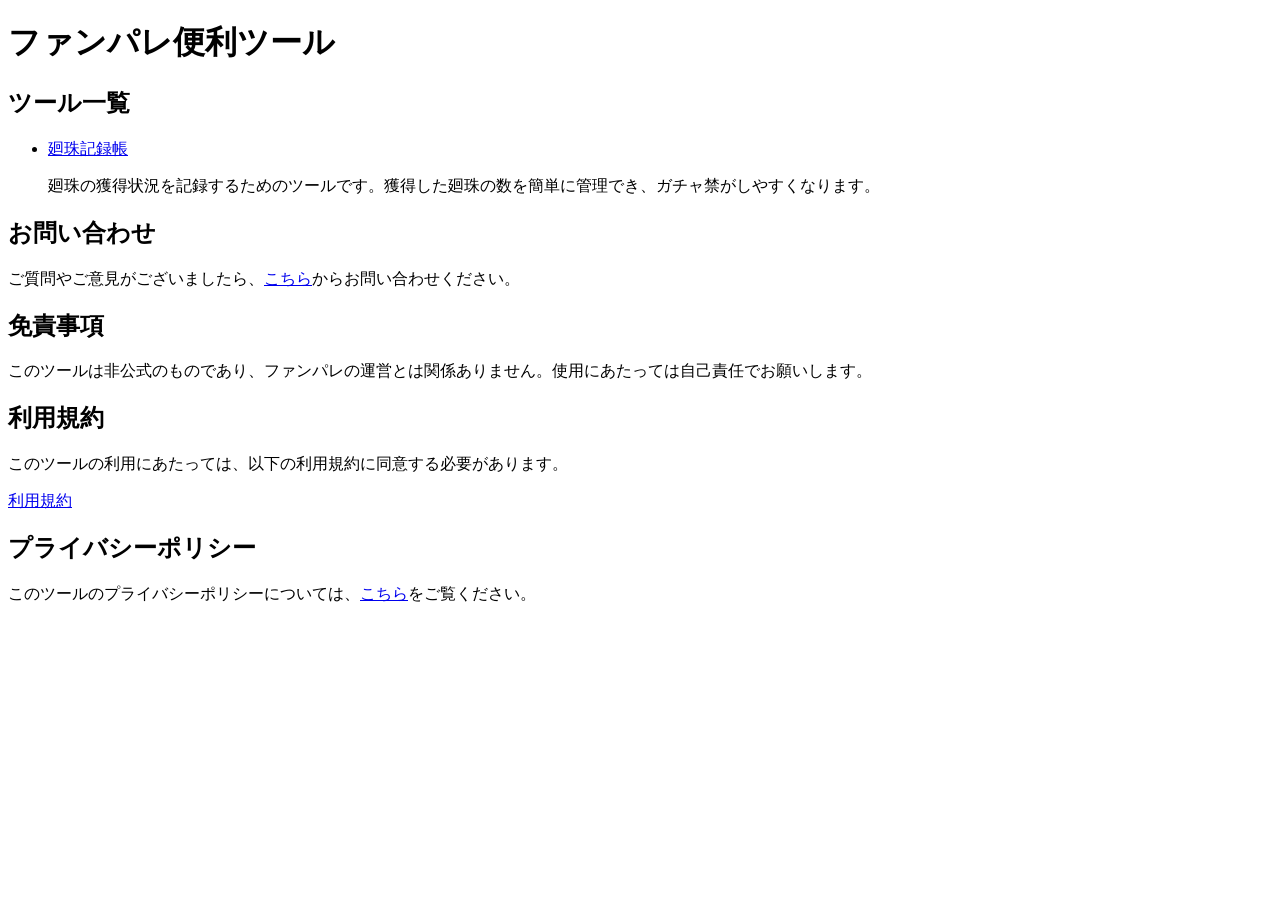
==== index.html @ 68d4eb0a "HTMLCSSほぼ" ====
<!DOCTYPE html>
<html lang="ja">
<head>
    <meta charset="UTF-8">
    <meta name="viewport" content="width=device-width, initial-scale=1.0">
    <title>ファンパレ便利ツール</title>
</head>
<body>
    <header>
        <h1>ファンパレ便利ツール</h1>
    </header>
    <main>
        <section>
            <h2>ツール一覧</h2>
            <ul>
                <li>
                    <a href="kiroku.html">廻珠記録帳</a>
                    <p>廻珠の獲得状況を記録するためのツールです。獲得した廻珠の数を簡単に管理でき、ガチャ禁がしやすくなります。</p>
                </li>
            </ul>
        </section>
    </main>
    <footer>
        <section>
            <h2>お問い合わせ</h2>
            <p>ご質問やご意見がございましたら、<a href="https://x.com/KantZav">こちら</a>からお問い合わせください。</p>
        </section>
        <section>
            <h2>免責事項</h2>
            <p>このツールは非公式のものであり、ファンパレの運営とは関係ありません。使用にあたっては自己責任でお願いします。</p>
        </section>
        <section>
            <h2>利用規約</h2>
            <p>このツールの利用にあたっては、以下の利用規約に同意する必要があります。</p>
            <p><a href="riyoukiyaku.html">利用規約</a></p>
        </section>
        <section>
            <h2>プライバシーポリシー</h2>
            <p>このツールのプライバシーポリシーについては、<a href="privacy.html">こちら</a>をご覧ください。</p>
        </section>   
    </footer>
</body>
</html>
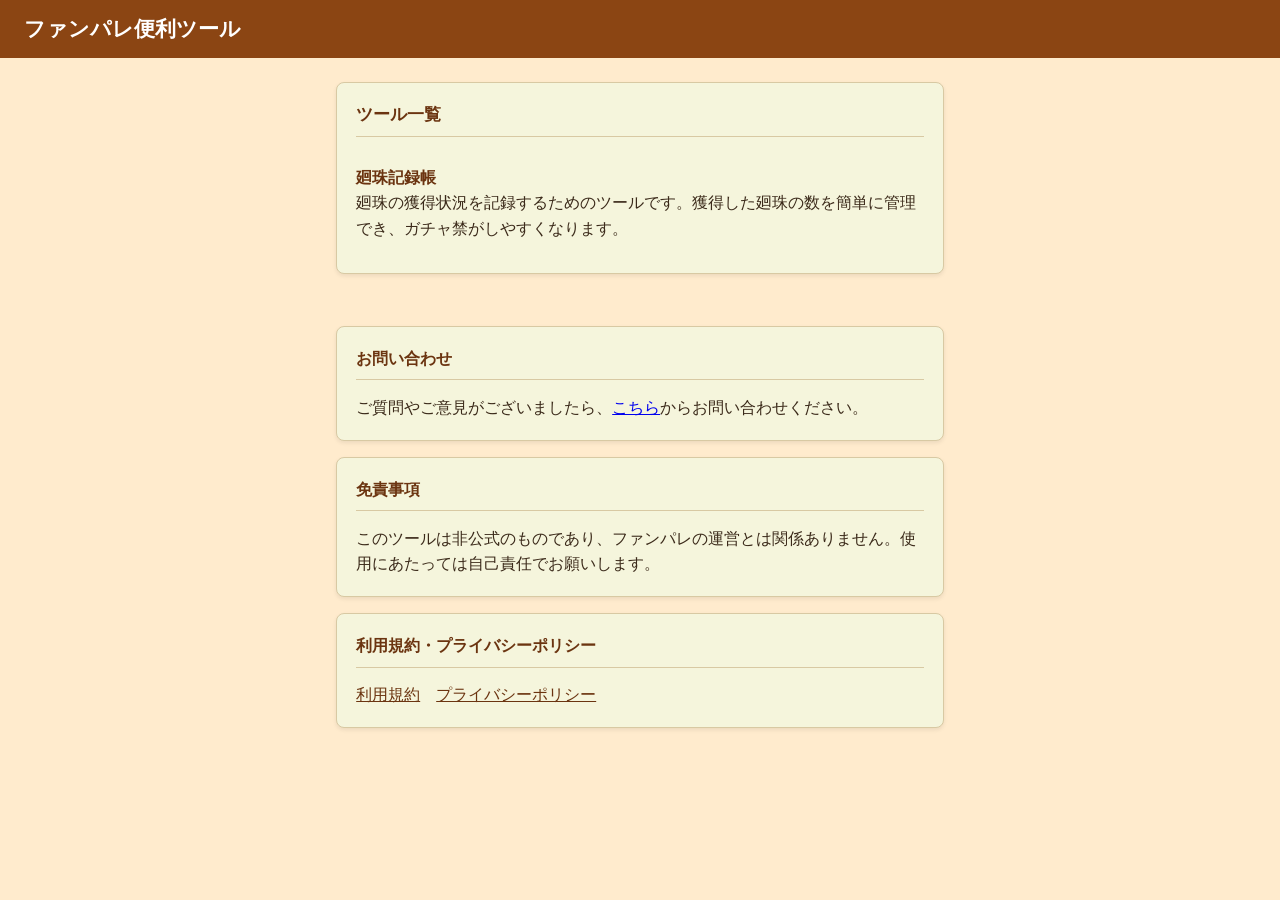
==== commit 677c2a87: "UIをカード基調のデザインに刷新し、グラフを見やすく改善 - 全ページ共通で kiroku.css を読み込み、カードUI・配色・タイポグラフィを統一 - グラフに横方向のグリッド線・Y軸目盛り・始点" ====
--- a/index.html
+++ b/index.html
@@ -4,15 +4,16 @@
     <meta charset="UTF-8">
     <meta name="viewport" content="width=device-width, initial-scale=1.0">
     <title>ファンパレ便利ツール</title>
+    <link rel="stylesheet" href="kiroku.css">
 </head>
 <body>
     <header>
         <h1>ファンパレ便利ツール</h1>
     </header>
     <main>
-        <section>
+        <section class="card">
             <h2>ツール一覧</h2>
-            <ul>
+            <ul class="tool-list">
                 <li>
                     <a href="kiroku.html">廻珠記録帳</a>
                     <p>廻珠の獲得状況を記録するためのツールです。獲得した廻珠の数を簡単に管理でき、ガチャ禁がしやすくなります。</p>
@@ -20,24 +21,22 @@
             </ul>
         </section>
     </main>
-    <footer>
-        <section>
+    <footer class="site-footer">
+        <section class="card">
             <h2>お問い合わせ</h2>
             <p>ご質問やご意見がございましたら、<a href="https://x.com/KantZav">こちら</a>からお問い合わせください。</p>
         </section>
-        <section>
+        <section class="card">
             <h2>免責事項</h2>
             <p>このツールは非公式のものであり、ファンパレの運営とは関係ありません。使用にあたっては自己責任でお願いします。</p>
         </section>
-        <section>
-            <h2>利用規約</h2>
-            <p>このツールの利用にあたっては、以下の利用規約に同意する必要があります。</p>
-            <p><a href="riyoukiyaku.html">利用規約</a></p>
+        <section class="card">
+            <h2>利用規約・プライバシーポリシー</h2>
+            <ul class="legal-links">
+                <li><a href="riyoukiyaku.html">利用規約</a></li>
+                <li><a href="privacy.html">プライバシーポリシー</a></li>
+            </ul>
         </section>
-        <section>
-            <h2>プライバシーポリシー</h2>
-            <p>このツールのプライバシーポリシーについては、<a href="privacy.html">こちら</a>をご覧ください。</p>
-        </section>   
     </footer>
 </body>
-</html>+</html>
--- a/kiroku.css
+++ b/kiroku.css
@@ -0,0 +1,317 @@
+:root {
+    --color-bg: #ffebcd;
+    --color-primary: #8b4513;
+    --color-primary-dark: #6b3410;
+    --color-accent: #c0392b;
+    --color-card: #f5f5dc;
+    --color-border: #d8c9a3;
+    --color-text: #3b2a1a;
+    --color-muted: #8a7457;
+}
+
+* {
+    box-sizing: border-box;
+}
+
+body {
+    background-color: var(--color-bg);
+    color: var(--color-text);
+    font-family: "Hiragino Sans", "Yu Gothic", "Meiryo", sans-serif;
+    font-size: 16px;
+    line-height: 1.6em;
+    margin: 0;
+}
+
+header {
+    background-color: var(--color-primary);
+    color: white;
+    padding: 1em 1.5em;
+    display: flex;
+    justify-content: space-between;
+    align-items: center;
+    flex-wrap: wrap;
+    gap: 0.5em;
+}
+
+header h1 {
+    font-size: 1.3em;
+    margin: 0;
+}
+
+header a {
+    color: white;
+    text-decoration: none;
+    margin-left: 1em;
+    padding: 0.3em 0.6em;
+    border-radius: 4px;
+    transition: background-color 0.15s;
+}
+
+header a:hover {
+    background-color: rgba(255, 255, 255, 0.18);
+}
+
+main {
+    margin: 0 auto;
+    max-width: 640px;
+    padding: 1.5em 1em 2em;
+}
+
+.card {
+    background-color: var(--color-card);
+    padding: 1.2em;
+    margin-bottom: 1.2em;
+    border-radius: 8px;
+    border: 1px solid var(--color-border);
+    box-shadow: 0 2px 4px rgba(0, 0, 0, 0.08);
+}
+
+.card h2 {
+    margin-top: 0;
+    font-size: 1.05em;
+    color: var(--color-primary-dark);
+    border-bottom: 1px solid var(--color-border);
+    padding-bottom: 0.5em;
+    margin-bottom: 0.9em;
+}
+
+.card p {
+    margin: 0 0 0.9em;
+}
+
+.card p:last-child {
+    margin-bottom: 0;
+}
+
+form label {
+    display: block;
+    margin-bottom: 1em;
+    font-size: 0.9em;
+    color: var(--color-primary-dark);
+    font-weight: bold;
+}
+
+form input[type="date"],
+form input[type="number"],
+form textarea {
+    width: 100%;
+    padding: 0.55em;
+    margin-top: 0.35em;
+    border: 1px solid #ccc;
+    border-radius: 4px;
+    font-size: 1em;
+    font-weight: normal;
+    color: var(--color-text);
+    font-family: inherit;
+}
+
+form textarea {
+    height: 90px;
+    resize: vertical;
+}
+
+button,
+.file-button {
+    background-color: black;
+    color: white;
+    border: none;
+    padding: 0.55em 1.1em;
+    border-radius: 4px;
+    cursor: pointer;
+    font-size: 0.95em;
+    font-family: inherit;
+}
+
+button:hover,
+.file-button:hover {
+    background-color: var(--color-accent);
+}
+
+#cancel-edit-button {
+    background-color: #777;
+    margin-left: 0.5em;
+}
+
+#cancel-edit-button:hover {
+    background-color: #555;
+}
+
+.stats-numbers {
+    display: flex;
+    gap: 1.5em;
+    flex-wrap: wrap;
+    margin-bottom: 1em;
+}
+
+.stat-label {
+    display: block;
+    font-size: 0.8em;
+    color: var(--color-muted);
+}
+
+.stat-value {
+    display: block;
+    font-size: 1.4em;
+    font-weight: bold;
+    color: var(--color-primary-dark);
+}
+
+#chart-wrapper {
+    background-color: white;
+    border-radius: 6px;
+    border: 1px solid var(--color-border);
+    padding: 0.5em;
+}
+
+#chart {
+    width: 100%;
+    height: 220px;
+    display: block;
+}
+
+.chart-empty {
+    fill: var(--color-muted);
+    font-size: 14px;
+}
+
+.chart-axis {
+    stroke: #e0d8c0;
+    stroke-width: 1;
+}
+
+.chart-axis-label {
+    fill: var(--color-muted);
+    font-size: 11px;
+}
+
+.data-actions {
+    display: flex;
+    gap: 1em;
+    margin-bottom: 1em;
+    flex-wrap: wrap;
+}
+
+#record-list {
+    display: flex;
+    flex-direction: column;
+    gap: 0.75em;
+}
+
+.record {
+    background-color: white;
+    border: 1px solid var(--color-border);
+    border-radius: 6px;
+    padding: 0.8em 1em;
+}
+
+.record-main {
+    display: flex;
+    justify-content: space-between;
+    align-items: baseline;
+    flex-wrap: wrap;
+    gap: 0.3em 1em;
+}
+
+.record-date {
+    font-weight: bold;
+    color: var(--color-primary-dark);
+}
+
+.record-count {
+    font-size: 1.1em;
+    font-weight: bold;
+}
+
+.record-note {
+    color: #555;
+    margin: 0.4em 0 0.7em;
+    word-break: break-word;
+}
+
+.record-note:empty {
+    display: none;
+}
+
+.record-actions {
+    display: flex;
+    gap: 0.5em;
+}
+
+.record-actions button {
+    padding: 0.3em 0.8em;
+    font-size: 0.85em;
+}
+
+.edit-button {
+    background-color: var(--color-primary);
+}
+
+.edit-button:hover {
+    background-color: #a0522d;
+}
+
+.delete-button {
+    background-color: #8a1f11;
+}
+
+.delete-button:hover {
+    background-color: var(--color-accent);
+}
+
+.empty-message {
+    color: var(--color-muted);
+    text-align: center;
+    padding: 1em 0;
+}
+
+footer.site-footer {
+    max-width: 640px;
+    margin: 0 auto;
+    padding: 0 1em 2em;
+}
+
+footer.site-footer .card {
+    margin-bottom: 1em;
+}
+
+footer.site-footer h2 {
+    font-size: 1em;
+}
+
+.legal-links {
+    display: flex;
+    gap: 1em;
+    flex-wrap: wrap;
+    list-style: none;
+    padding: 0;
+    margin: 0.5em 0 0;
+}
+
+.legal-links a {
+    color: var(--color-primary-dark);
+}
+
+ul.tool-list {
+    list-style: none;
+    padding: 0;
+    margin: 0;
+}
+
+ul.tool-list li {
+    padding: 0.8em 0;
+    border-bottom: 1px solid var(--color-border);
+}
+
+ul.tool-list li:last-child {
+    border-bottom: none;
+}
+
+ul.tool-list a {
+    color: var(--color-primary-dark);
+    font-weight: bold;
+    text-decoration: none;
+}
+
+ul.tool-list a:hover {
+    text-decoration: underline;
+}
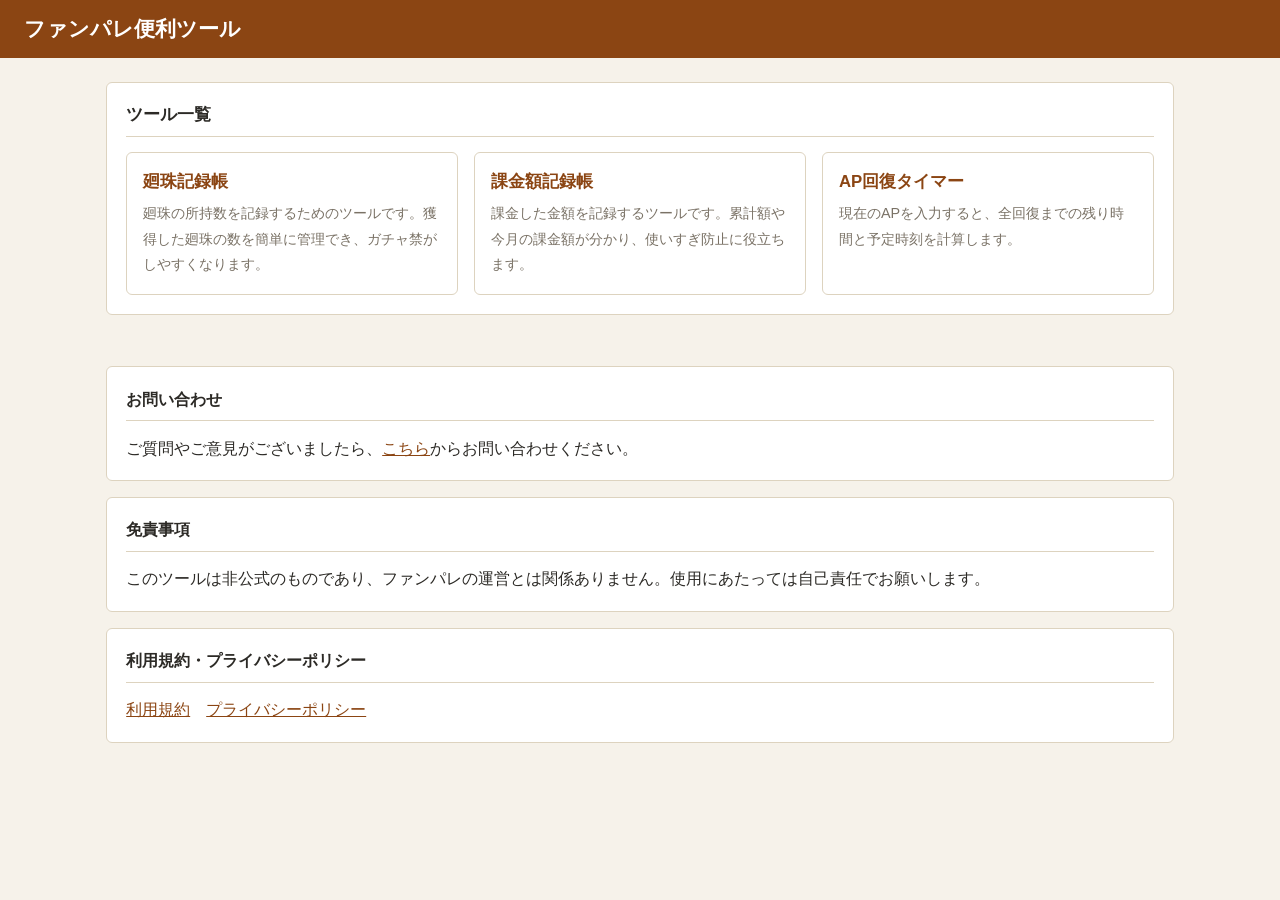
==== commit 67c73497: "課金額記録帳・AP回復タイマーを追加し、PC表示を横に広げるレイアウトに変更 - 課金額記録帳(kingaku.html/js)を追加。課金は都度加算のログとして扱い、累計課金額・今月の課金額を集計、" ====
--- a/index.html
+++ b/index.html
@@ -13,12 +13,20 @@
     <main>
         <section class="card">
             <h2>ツール一覧</h2>
-            <ul class="tool-list">
-                <li>
-                    <a href="kiroku.html">廻珠記録帳</a>
-                    <p>廻珠の獲得状況を記録するためのツールです。獲得した廻珠の数を簡単に管理でき、ガチャ禁がしやすくなります。</p>
-                </li>
-            </ul>
+            <div class="tool-grid">
+                <a class="tool-card" href="kiroku.html">
+                    <h3>廻珠記録帳</h3>
+                    <p>廻珠の所持数を記録するためのツールです。獲得した廻珠の数を簡単に管理でき、ガチャ禁がしやすくなります。</p>
+                </a>
+                <a class="tool-card" href="kingaku.html">
+                    <h3>課金額記録帳</h3>
+                    <p>課金した金額を記録するツールです。累計額や今月の課金額が分かり、使いすぎ防止に役立ちます。</p>
+                </a>
+                <a class="tool-card" href="ap.html">
+                    <h3>AP回復タイマー</h3>
+                    <p>現在のAPを入力すると、全回復までの残り時間と予定時刻を計算します。</p>
+                </a>
+            </div>
         </section>
     </main>
     <footer class="site-footer">
--- a/kiroku.css
+++ b/kiroku.css
@@ -1,12 +1,13 @@
 :root {
-    --color-bg: #ffebcd;
-    --color-primary: #8b4513;
-    --color-primary-dark: #6b3410;
-    --color-accent: #c0392b;
-    --color-card: #f5f5dc;
-    --color-border: #d8c9a3;
-    --color-text: #3b2a1a;
-    --color-muted: #8a7457;
+    --bg: #f6f2ea;
+    --surface: #ffffff;
+    --border: #ddd3bf;
+    --text: #2c2a26;
+    --text-muted: #7a7266;
+    --primary: #8b4513;
+    --primary-hover: #6f3710;
+    --danger: #b3261e;
+    --danger-hover: #8f1e18;
 }
 
 * {
@@ -14,8 +15,8 @@
 }
 
 body {
-    background-color: var(--color-bg);
-    color: var(--color-text);
+    background-color: var(--bg);
+    color: var(--text);
     font-family: "Hiragino Sans", "Yu Gothic", "Meiryo", sans-serif;
     font-size: 16px;
     line-height: 1.6em;
@@ -23,7 +24,7 @@
 }
 
 header {
-    background-color: var(--color-primary);
+    background-color: var(--primary);
     color: white;
     padding: 1em 1.5em;
     display: flex;
@@ -34,8 +35,8 @@
 }
 
 header h1 {
+    margin: 0;
     font-size: 1.3em;
-    margin: 0;
 }
 
 header a {
@@ -44,11 +45,10 @@
     margin-left: 1em;
     padding: 0.3em 0.6em;
     border-radius: 4px;
-    transition: background-color 0.15s;
 }
 
 header a:hover {
-    background-color: rgba(255, 255, 255, 0.18);
+    background-color: rgba(255, 255, 255, 0.15);
 }
 
 main {
@@ -57,20 +57,37 @@
     padding: 1.5em 1em 2em;
 }
 
+@media (min-width: 900px) {
+    main {
+        max-width: 1100px;
+    }
+
+    .layout {
+        display: grid;
+        grid-template-columns: 360px 1fr;
+        align-items: start;
+        gap: 1.4em;
+    }
+
+    .layout-sidebar,
+    .layout-main {
+        min-width: 0;
+    }
+}
+
 .card {
-    background-color: var(--color-card);
+    background-color: var(--surface);
+    border: 1px solid var(--border);
+    border-radius: 6px;
     padding: 1.2em;
     margin-bottom: 1.2em;
-    border-radius: 8px;
-    border: 1px solid var(--color-border);
-    box-shadow: 0 2px 4px rgba(0, 0, 0, 0.08);
 }
 
 .card h2 {
     margin-top: 0;
     font-size: 1.05em;
-    color: var(--color-primary-dark);
-    border-bottom: 1px solid var(--color-border);
+    color: var(--text);
+    border-bottom: 1px solid var(--border);
     padding-bottom: 0.5em;
     margin-bottom: 0.9em;
 }
@@ -83,11 +100,15 @@
     margin-bottom: 0;
 }
 
+.card a {
+    color: var(--primary);
+}
+
 form label {
     display: block;
     margin-bottom: 1em;
     font-size: 0.9em;
-    color: var(--color-primary-dark);
+    color: var(--text-muted);
     font-weight: bold;
 }
 
@@ -97,12 +118,19 @@
     width: 100%;
     padding: 0.55em;
     margin-top: 0.35em;
-    border: 1px solid #ccc;
+    border: 1px solid var(--border);
     border-radius: 4px;
     font-size: 1em;
     font-weight: normal;
-    color: var(--color-text);
+    color: var(--text);
     font-family: inherit;
+    background-color: white;
+}
+
+form input:focus,
+form textarea:focus {
+    outline: none;
+    border-color: var(--primary);
 }
 
 form textarea {
@@ -112,7 +140,7 @@
 
 button,
 .file-button {
-    background-color: black;
+    background-color: var(--primary);
     color: white;
     border: none;
     padding: 0.55em 1.1em;
@@ -124,16 +152,18 @@
 
 button:hover,
 .file-button:hover {
-    background-color: var(--color-accent);
+    background-color: var(--primary-hover);
 }
 
 #cancel-edit-button {
-    background-color: #777;
+    background-color: var(--surface);
+    color: var(--text);
+    border: 1px solid var(--border);
     margin-left: 0.5em;
 }
 
 #cancel-edit-button:hover {
-    background-color: #555;
+    background-color: var(--bg);
 }
 
 .stats-numbers {
@@ -146,20 +176,20 @@
 .stat-label {
     display: block;
     font-size: 0.8em;
-    color: var(--color-muted);
+    color: var(--text-muted);
 }
 
 .stat-value {
     display: block;
-    font-size: 1.4em;
+    font-size: 1.5em;
     font-weight: bold;
-    color: var(--color-primary-dark);
+    color: var(--primary);
 }
 
 #chart-wrapper {
-    background-color: white;
-    border-radius: 6px;
-    border: 1px solid var(--color-border);
+    background-color: var(--surface);
+    border-radius: 4px;
+    border: 1px solid var(--border);
     padding: 0.5em;
 }
 
@@ -170,17 +200,17 @@
 }
 
 .chart-empty {
-    fill: var(--color-muted);
+    fill: var(--text-muted);
     font-size: 14px;
 }
 
 .chart-axis {
-    stroke: #e0d8c0;
+    stroke: var(--border);
     stroke-width: 1;
 }
 
 .chart-axis-label {
-    fill: var(--color-muted);
+    fill: var(--text-muted);
     font-size: 11px;
 }
 
@@ -194,13 +224,13 @@
 #record-list {
     display: flex;
     flex-direction: column;
-    gap: 0.75em;
+    gap: 0.7em;
 }
 
 .record {
-    background-color: white;
-    border: 1px solid var(--color-border);
-    border-radius: 6px;
+    background-color: var(--surface);
+    border: 1px solid var(--border);
+    border-radius: 4px;
     padding: 0.8em 1em;
 }
 
@@ -214,7 +244,7 @@
 
 .record-date {
     font-weight: bold;
-    color: var(--color-primary-dark);
+    color: var(--text);
 }
 
 .record-count {
@@ -223,7 +253,7 @@
 }
 
 .record-note {
-    color: #555;
+    color: var(--text-muted);
     margin: 0.4em 0 0.7em;
     word-break: break-word;
 }
@@ -243,23 +273,25 @@
 }
 
 .edit-button {
-    background-color: var(--color-primary);
+    background-color: var(--surface);
+    color: var(--text);
+    border: 1px solid var(--border);
 }
 
 .edit-button:hover {
-    background-color: #a0522d;
+    background-color: var(--bg);
 }
 
 .delete-button {
-    background-color: #8a1f11;
+    background-color: var(--danger);
 }
 
 .delete-button:hover {
-    background-color: var(--color-accent);
+    background-color: var(--danger-hover);
 }
 
 .empty-message {
-    color: var(--color-muted);
+    color: var(--text-muted);
     text-align: center;
     padding: 1em 0;
 }
@@ -270,6 +302,12 @@
     padding: 0 1em 2em;
 }
 
+@media (min-width: 900px) {
+    footer.site-footer {
+        max-width: 1100px;
+    }
+}
+
 footer.site-footer .card {
     margin-bottom: 1em;
 }
@@ -288,30 +326,42 @@
 }
 
 .legal-links a {
-    color: var(--color-primary-dark);
-}
-
-ul.tool-list {
-    list-style: none;
-    padding: 0;
+    color: var(--primary);
+}
+
+.tool-grid {
+    display: grid;
+    grid-template-columns: 1fr;
+    gap: 1em;
+}
+
+@media (min-width: 700px) {
+    .tool-grid {
+        grid-template-columns: repeat(auto-fit, minmax(220px, 1fr));
+    }
+}
+
+.tool-card {
+    display: block;
+    border: 1px solid var(--border);
+    border-radius: 6px;
+    padding: 1em;
+    text-decoration: none;
+    color: inherit;
+}
+
+.tool-card:hover {
+    border-color: var(--primary);
+}
+
+.tool-card h3 {
+    margin: 0 0 0.4em;
+    color: var(--primary);
+    font-size: 1.05em;
+}
+
+.tool-card p {
     margin: 0;
-}
-
-ul.tool-list li {
-    padding: 0.8em 0;
-    border-bottom: 1px solid var(--color-border);
-}
-
-ul.tool-list li:last-child {
-    border-bottom: none;
-}
-
-ul.tool-list a {
-    color: var(--color-primary-dark);
-    font-weight: bold;
-    text-decoration: none;
-}
-
-ul.tool-list a:hover {
-    text-decoration: underline;
-}
+    color: var(--text-muted);
+    font-size: 0.9em;
+}
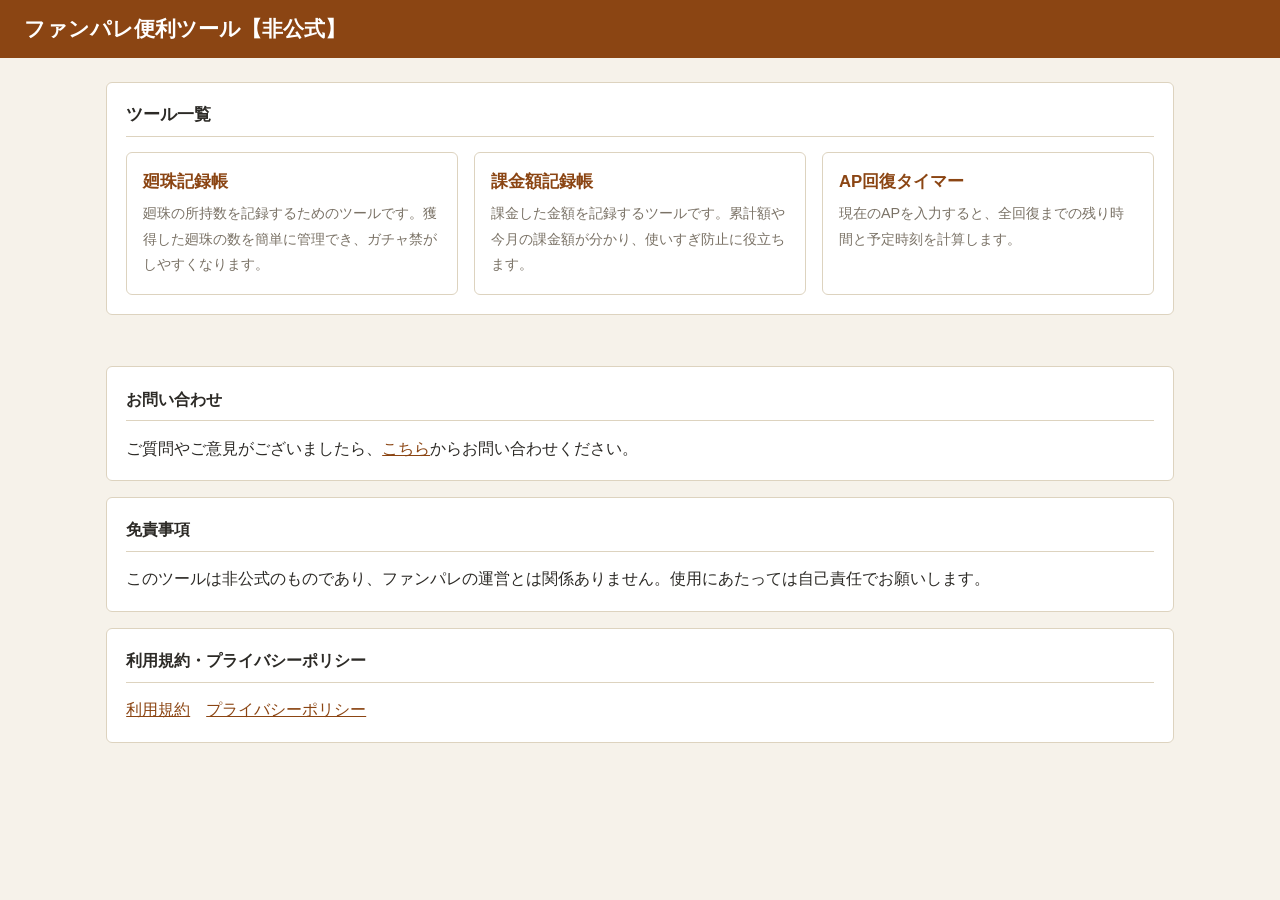
==== commit 7afb3c39: "サイト名を「ファンパレ便利ツール【非公式】」に統一し非公式であることを明示 全ページのタイトル・見出し・OGP・manifest.jsonの表記を統一。 検索結果やSNSシェア時のプレビューでも非公式" ====
--- a/index.html
+++ b/index.html
@@ -3,12 +3,25 @@
 <head>
     <meta charset="UTF-8">
     <meta name="viewport" content="width=device-width, initial-scale=1.0">
-    <title>ファンパレ便利ツール</title>
+    <title>ファンパレ便利ツール【非公式】</title>
+    <meta name="description" content="呪術廻戦ファントムパレード(ファンパレ)の非公式便利ツール集。廻珠記録帳・課金額記録帳・AP回復タイマーなど。">
+    <link rel="canonical" href="https://zavier0305.github.io/phantomparade/index.html">
+    <link rel="icon" href="favicon.svg" type="image/svg+xml">
+    <link rel="apple-touch-icon" href="apple-touch-icon.png">
+    <link rel="manifest" href="manifest.json">
+    <meta name="theme-color" content="#8b4513">
+    <meta property="og:type" content="website">
+    <meta property="og:site_name" content="ファンパレ便利ツール【非公式】">
+    <meta property="og:title" content="ファンパレ便利ツール【非公式】">
+    <meta property="og:description" content="呪術廻戦ファントムパレード(ファンパレ)の非公式便利ツール集。廻珠記録帳・課金額記録帳・AP回復タイマーなど。">
+    <meta property="og:url" content="https://zavier0305.github.io/phantomparade/index.html">
+    <meta property="og:locale" content="ja_JP">
+    <meta name="twitter:card" content="summary">
     <link rel="stylesheet" href="kiroku.css">
 </head>
 <body>
     <header>
-        <h1>ファンパレ便利ツール</h1>
+        <h1>ファンパレ便利ツール【非公式】</h1>
     </header>
     <main>
         <section class="card">
